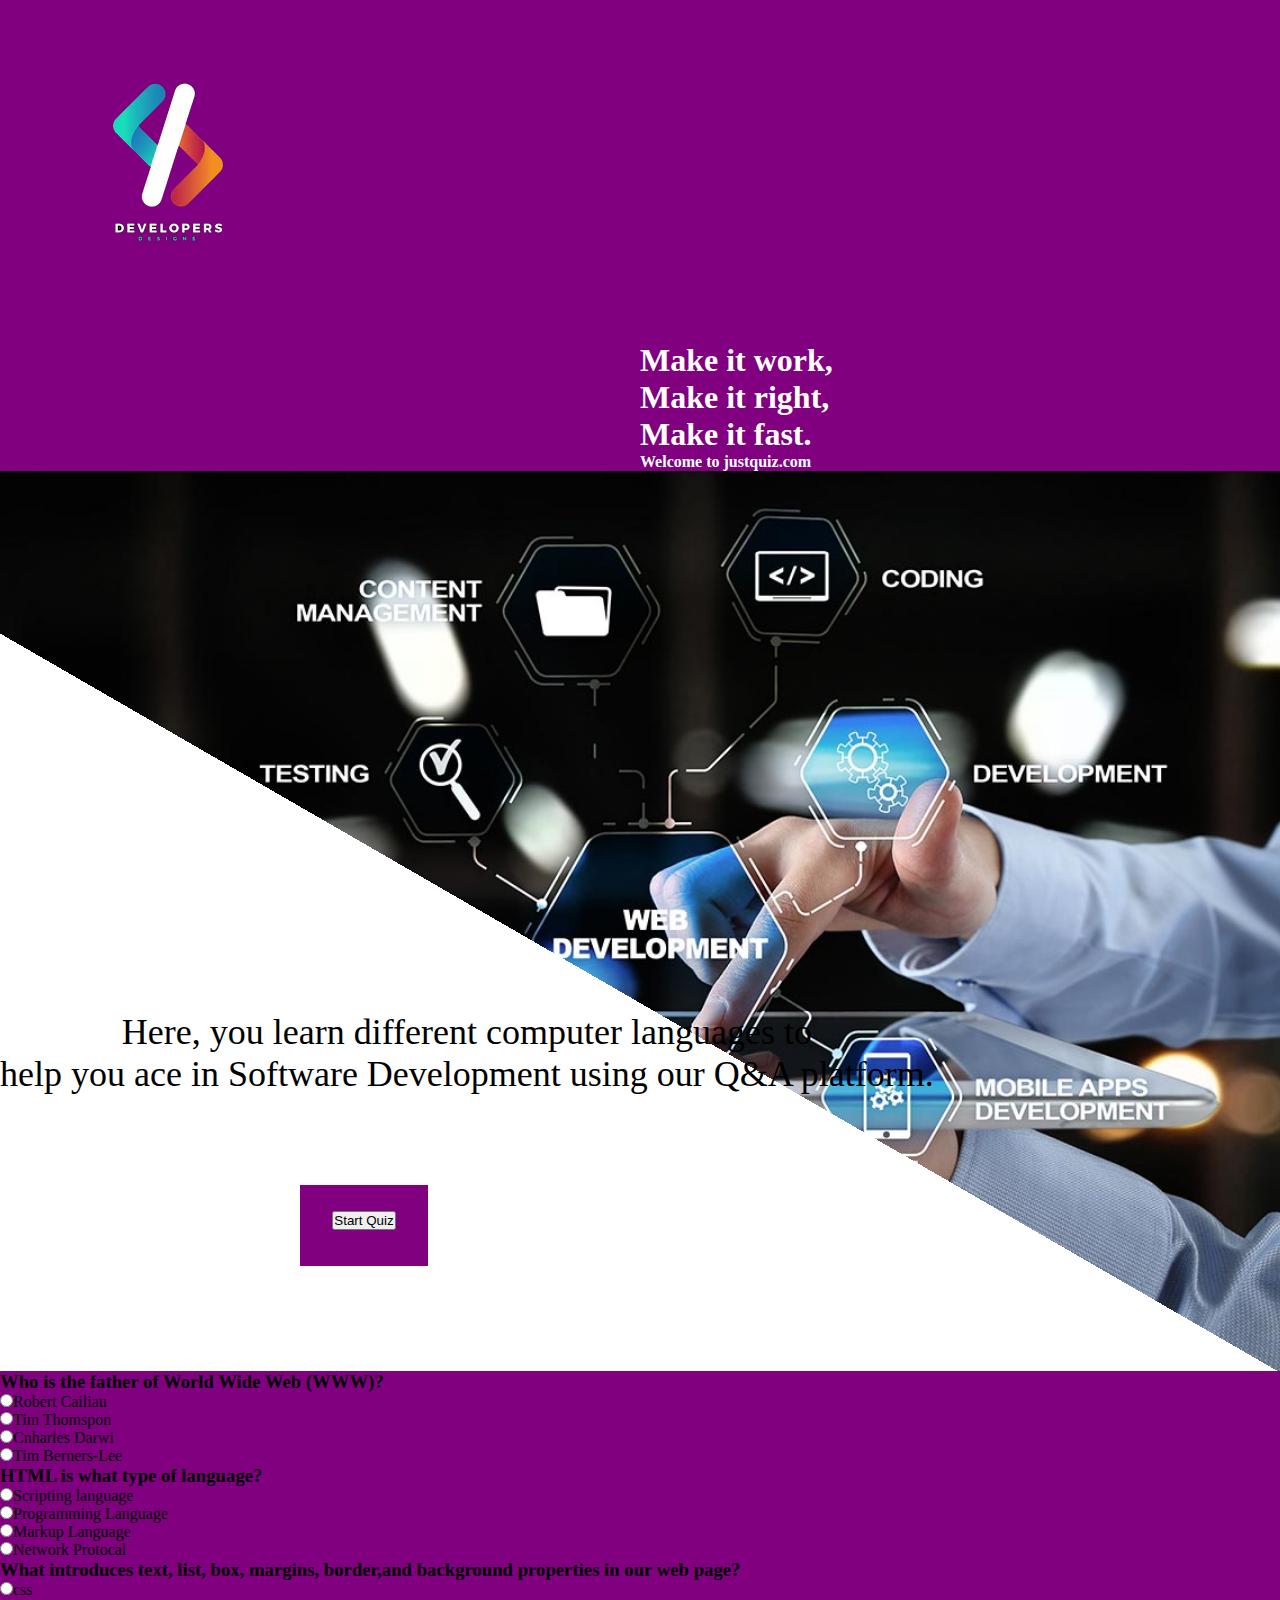
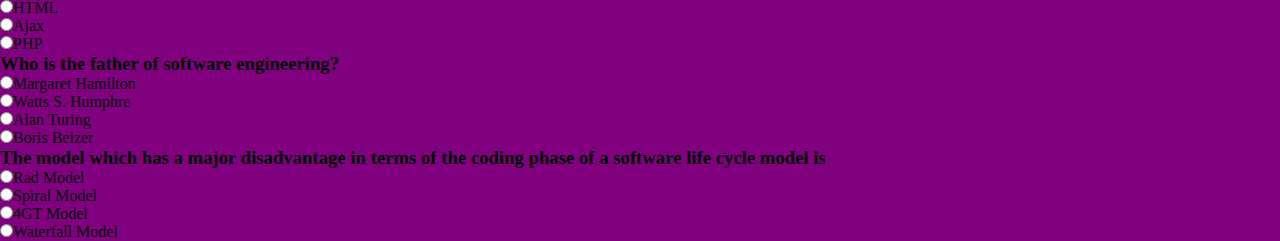
==== index.html @ 2e6d9368 "This commit adds question four and five to my webpage" ====
<!DOCTYPE html>
<html lang="en">
<head>
    <meta charset="UTF-8">
    <meta http-equiv="X-UA-Compatible" content="IE=edge">
    <link rel="stylesheet" href="/css/style.css">
    <meta name="viewport" content="width=device-width, initial-scale=1.0">
    <title>MCQ-board</title>
</head>
<body>
    <div id="image1">
        <img src="/images/image-removebg-preview (1).png" alt="image1">
        <div class="heading1">
            <h1>Make it work, <br> Make it right, <br> Make it fast.</h1>
            <p><strong> Welcome to justquiz.com</strong></p>
        </div>
    </div>
        <div class="Welcomepage">
<p>Here, you learn different computer languages to <br>help you ace in Software Development using our Q&A platform.</p><br>
  <div id="button">
 <button type="submit">Start Quiz</button></div>
</div>

<!-- question1 -->
<div class="question1">
    <form id="userform">        
        <h3>Who is the father of World Wide Web (WWW)?</h3>
        <p><input type="radio" name="male" value="Robert Cailiau">Robert Cailiau</p>
        <p><input type="radio" name="male" value="Tim Thomspon">Tim Thomspon</p>
        <p><input type="radio" name="male" value="Cnharles Darwi">Cnharles Darwi</p>
        <p><input type="radio" name="male" value="Tim Berners-Lee">Tim Berners-Lee</p>

        <!-- question2 -->
        <h3>HTML is what type of language?</h3>
        <p><input type="radio" name="language" value="Scripting Language">Scripting language</p>
        <p><input type="radio" name="language" value="Programming Language">Programming Language</p>
        <p><input type="radio" name="language" value="Markup Language">Markup Language</p>
        <p><input type="radio" name="language" value="Network Protocal">Network Protocal</p>

        <!-- question3 -->
        <h3>What introduces text, list, box, margins, border,and background properties in our web page?</h3>
        <p><input type="radio" name="what" value="css">css</p>
        <p><input type="radio" name="what" value="HTML">HTML</p>
        <p><input type="radio" name="what" value="Ajax">Ajax</p>
        <p><input type="radio" name="what" value="PHP">PHP</p>

        <!-- question4 -->
        <h3>Who is the father of software engineering?</h3>
        <p><input type="radio" name="father" value="Margaret Hamilton">Margaret Hamilton</p>
        <p><input type="radio" name="father" value="Watts S. Humphre">Watts S. Humphre</p>
        <p><input type="radio" name="father" value="Alan Turing">Alan Turing</p>
        <p><input type="radio" name="father" value="Boris Beizer">Boris Beizer</p>

        <!-- question5 -->
        <h3>The model which has a major disadvantage in terms of the coding phase of a software life cycle model is</h3>
        <p><input type="radio" name="model" value="Rad Model">Rad Model</p>
        <p><input type="radio" name="model" value="Spiral Model">Spiral Model</p>
        <p><input type="radio" name="model" value="4GT Model">4GT Model</p>
        <p><input type="radio" name="model" value="Waterfall Model">Waterfall Model</p>
       
        

    </form>
</div>





    <script src="/Js/sandbox.js"></script>
</body>
</html>
---- css/style.css ----
*{
    margin: 0px;
    padding: 0px;
    box-sizing: border-box;
}
body{
    background-color:purple; 
}
.image1{
    display: inline-flex;
    padding:0 20px 20px 0;
}
.heading1{
    position: relative;
    color: white;
    margin-left: 50%;
    display: block;
   
}

.Welcomepage{
    text-align: center;
    color: pink;
    background: linear-gradient(30deg, white 45%, transparent 45%), url(../images/image2.jpg);
    background-size: cover;
    background-repeat: no-repeat;
    height: 100vh;
}
.Welcomepage>p{
    position: relative;
    top: 60%;
    float: left;
    color: black;
    font-size: 36px;
}
#button{
    position: relative;
    margin-left: 300px;
   margin-right: 38%;
    background-color: purple;
    color: black;
    float: left;
width: 10%;
height: 9%;
   top: 70%;
   padding: 2%;
    
}
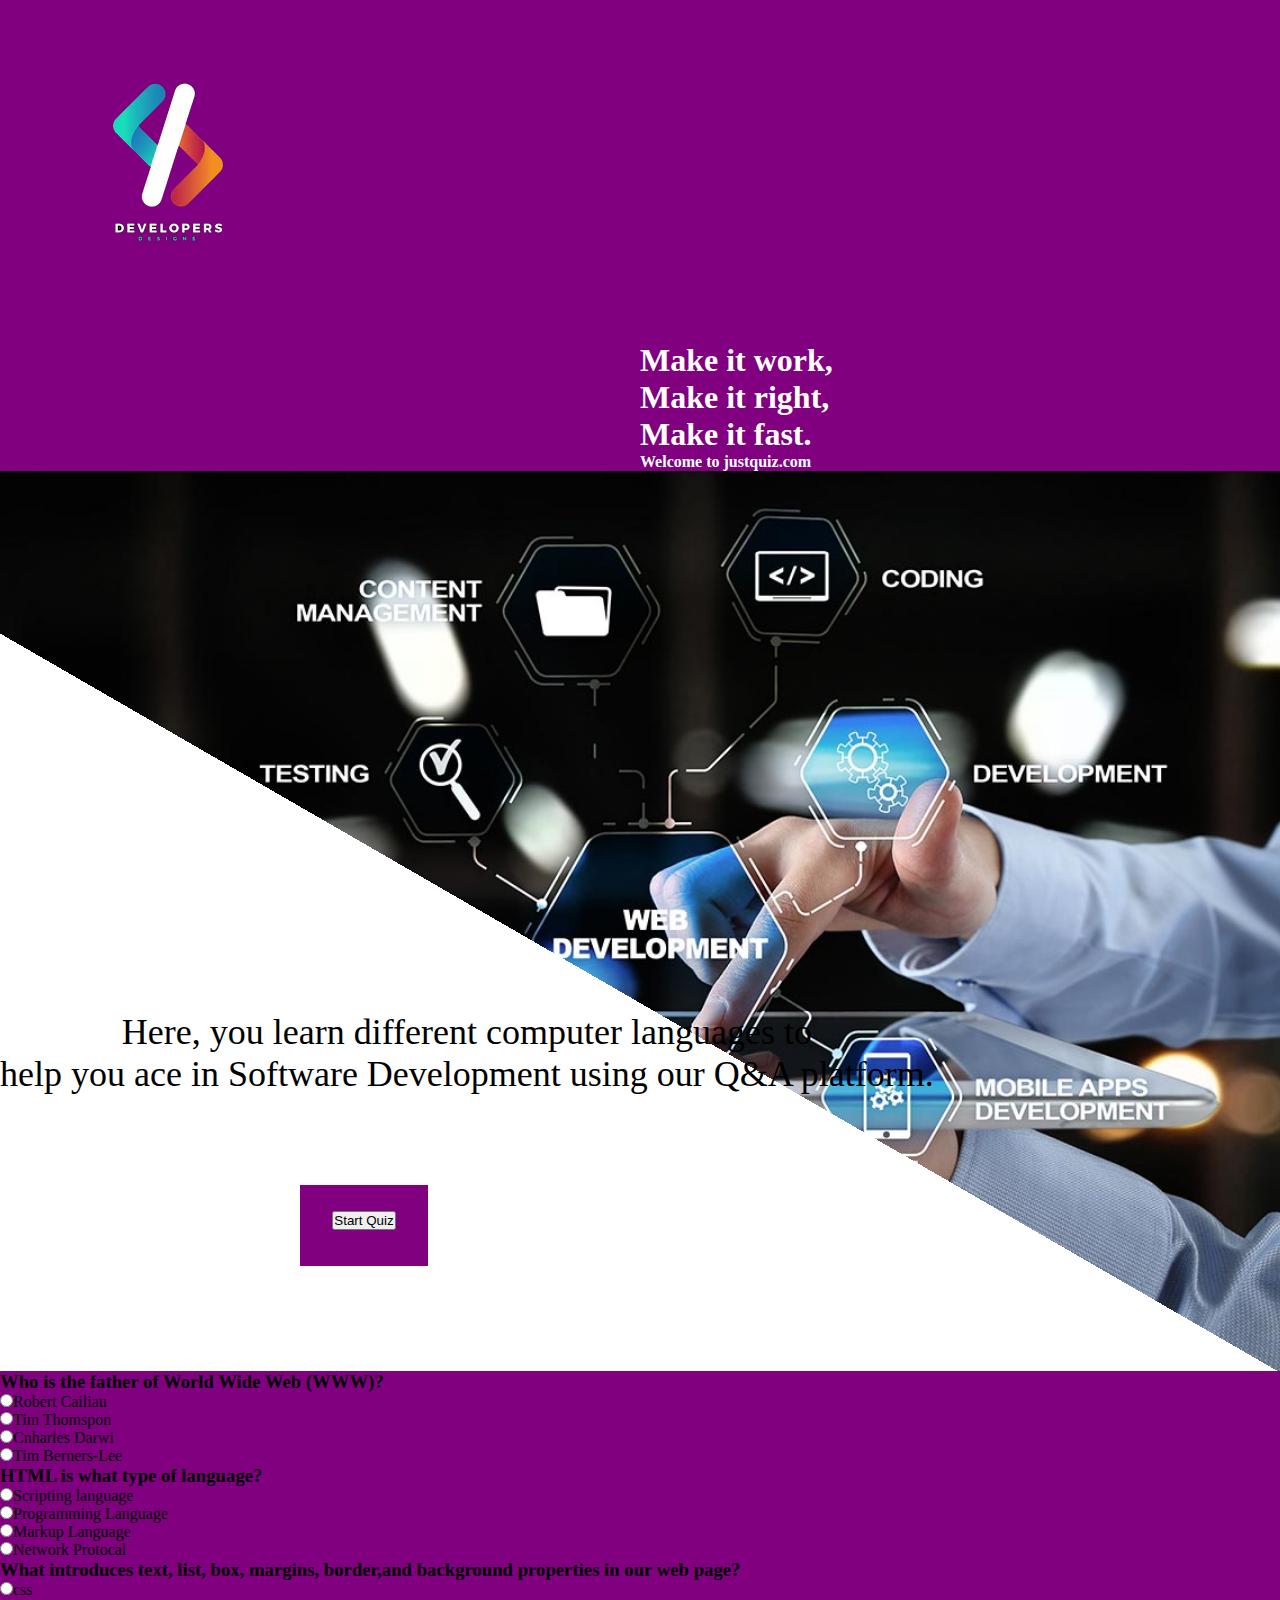
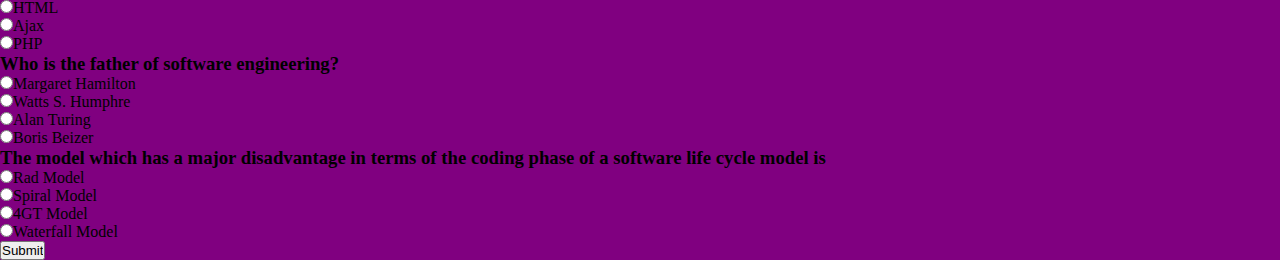
==== commit 5e30d125: "THis commit adds a submit button at the end of our quizzes on the webpage" ====
--- a/index.html
+++ b/index.html
@@ -57,16 +57,9 @@
         <p><input type="radio" name="model" value="Spiral Model">Spiral Model</p>
         <p><input type="radio" name="model" value="4GT Model">4GT Model</p>
         <p><input type="radio" name="model" value="Waterfall Model">Waterfall Model</p>
-       
-        
-
-    </form>
+        <input type="submit"value="Submit">
+        </form>
 </div>
-
-
-
-
-
     <script src="/Js/sandbox.js"></script>
 </body>
 </html>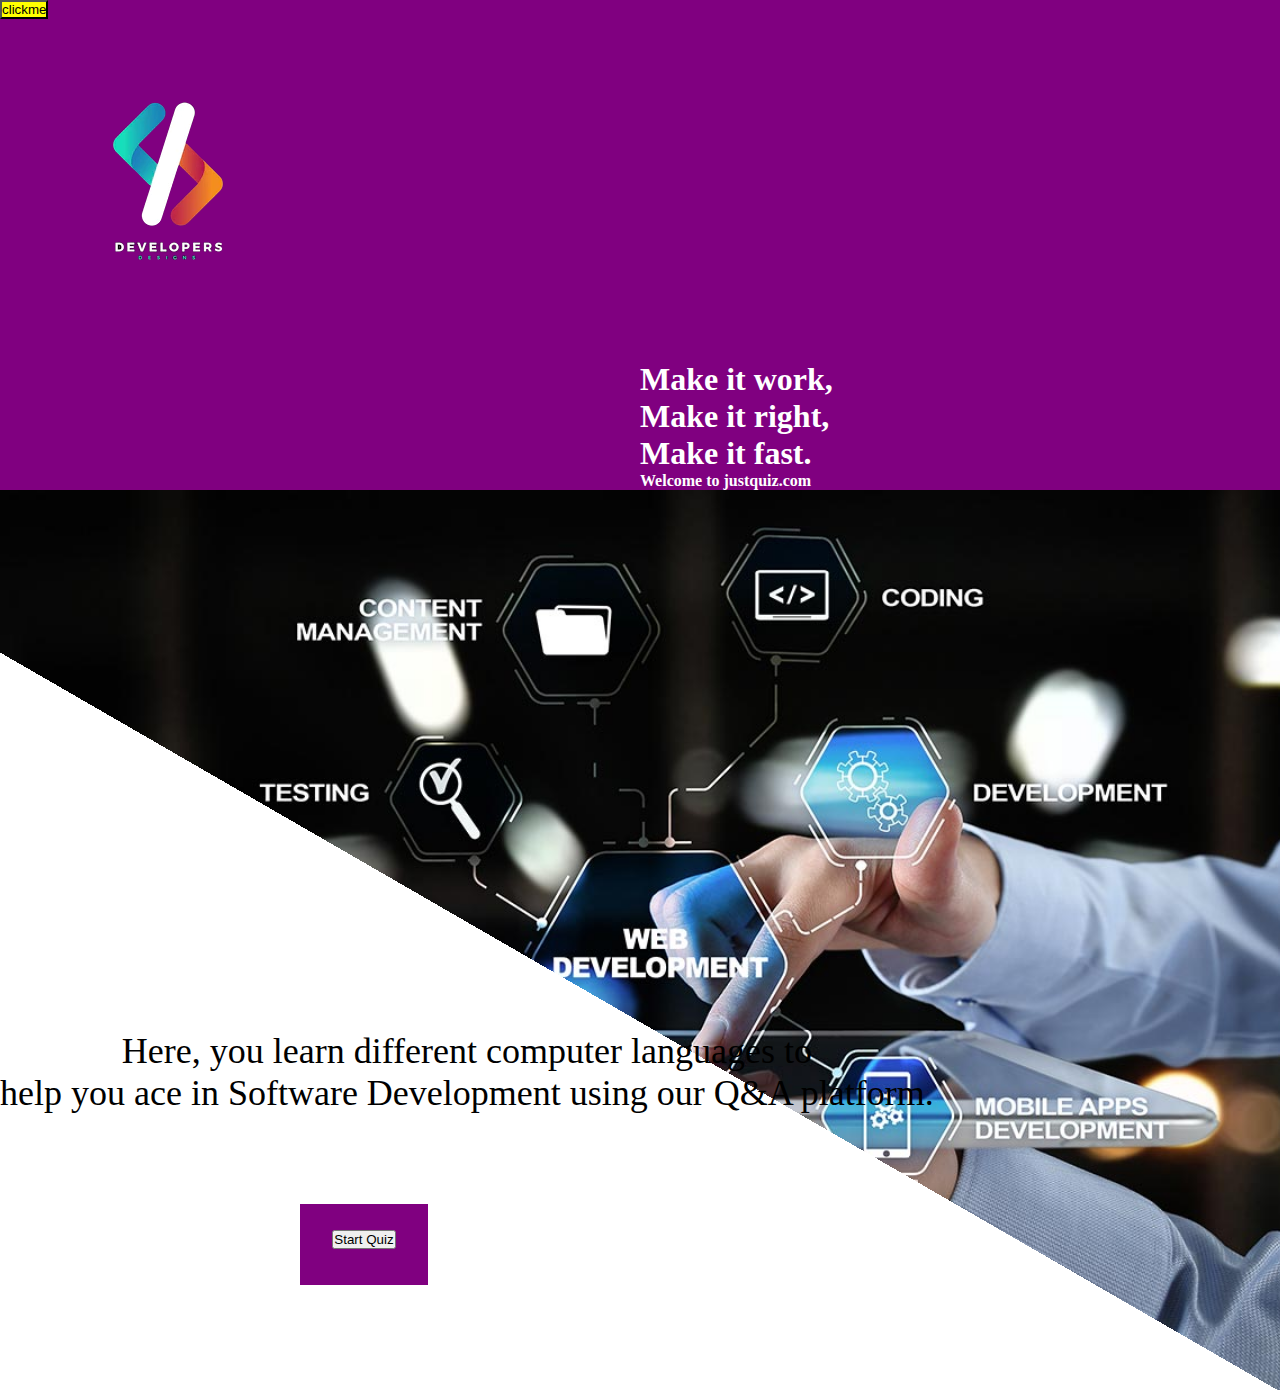
==== commit 8d776197: "this commit creates another page in our website" ====
--- a/index.html
+++ b/index.html
@@ -5,6 +5,9 @@
     <meta http-equiv="X-UA-Compatible" content="IE=edge">
     <link rel="stylesheet" href="/css/style.css">
     <meta name="viewport" content="width=device-width, initial-scale=1.0">
+    <a href="page2.html">
+        <button style="background-color: yellow;">clickme</button>
+    </a> 
     <title>MCQ-board</title>
 </head>
 <body>
@@ -22,44 +25,6 @@
 </div>
 
 <!-- question1 -->
-<div class="question1">
-    <form id="userform">        
-        <h3>Who is the father of World Wide Web (WWW)?</h3>
-        <p><input type="radio" name="male" value="Robert Cailiau">Robert Cailiau</p>
-        <p><input type="radio" name="male" value="Tim Thomspon">Tim Thomspon</p>
-        <p><input type="radio" name="male" value="Cnharles Darwi">Cnharles Darwi</p>
-        <p><input type="radio" name="male" value="Tim Berners-Lee">Tim Berners-Lee</p>
 
-        <!-- question2 -->
-        <h3>HTML is what type of language?</h3>
-        <p><input type="radio" name="language" value="Scripting Language">Scripting language</p>
-        <p><input type="radio" name="language" value="Programming Language">Programming Language</p>
-        <p><input type="radio" name="language" value="Markup Language">Markup Language</p>
-        <p><input type="radio" name="language" value="Network Protocal">Network Protocal</p>
-
-        <!-- question3 -->
-        <h3>What introduces text, list, box, margins, border,and background properties in our web page?</h3>
-        <p><input type="radio" name="what" value="css">css</p>
-        <p><input type="radio" name="what" value="HTML">HTML</p>
-        <p><input type="radio" name="what" value="Ajax">Ajax</p>
-        <p><input type="radio" name="what" value="PHP">PHP</p>
-
-        <!-- question4 -->
-        <h3>Who is the father of software engineering?</h3>
-        <p><input type="radio" name="father" value="Margaret Hamilton">Margaret Hamilton</p>
-        <p><input type="radio" name="father" value="Watts S. Humphre">Watts S. Humphre</p>
-        <p><input type="radio" name="father" value="Alan Turing">Alan Turing</p>
-        <p><input type="radio" name="father" value="Boris Beizer">Boris Beizer</p>
-
-        <!-- question5 -->
-        <h3>The model which has a major disadvantage in terms of the coding phase of a software life cycle model is</h3>
-        <p><input type="radio" name="model" value="Rad Model">Rad Model</p>
-        <p><input type="radio" name="model" value="Spiral Model">Spiral Model</p>
-        <p><input type="radio" name="model" value="4GT Model">4GT Model</p>
-        <p><input type="radio" name="model" value="Waterfall Model">Waterfall Model</p>
-        <input type="submit"value="Submit">
-        </form>
-</div>
-    <script src="/Js/sandbox.js"></script>
 </body>
 </html>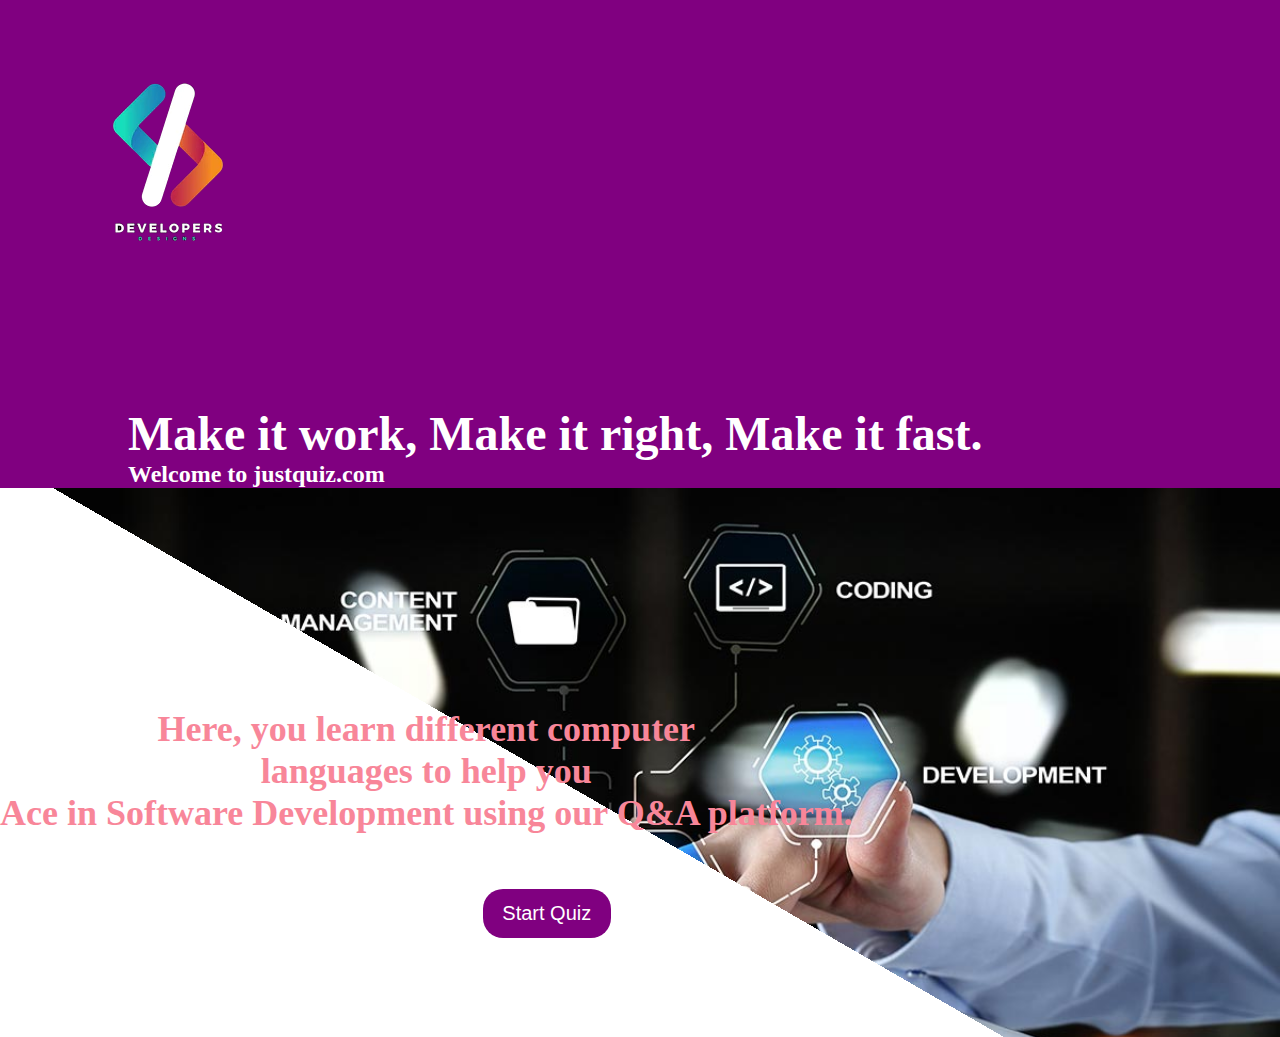
==== commit 7ecdc014: "This commit completes styling page one of my website" ====
--- a/index.html
+++ b/index.html
@@ -5,24 +5,22 @@
     <meta http-equiv="X-UA-Compatible" content="IE=edge">
     <link rel="stylesheet" href="/css/style.css">
     <meta name="viewport" content="width=device-width, initial-scale=1.0">
-    <a href="page2.html">
-        <button style="background-color: yellow;">clickme</button>
-    </a> 
+    
     <title>MCQ-board</title>
 </head>
 <body>
-    <div id="image1">
-        <img src="/images/image-removebg-preview (1).png" alt="image1">
+    <div class="header">
+        <div id="image1">
+            <img src="/images/image-removebg-preview (1).png" alt="image1">
+        </div>
         <div class="heading1">
-            <h1>Make it work, <br> Make it right, <br> Make it fast.</h1>
+            <h1>Make it work, Make it right, Make it fast.</h1>
             <p><strong> Welcome to justquiz.com</strong></p>
         </div>
     </div>
-        <div class="Welcomepage">
-<p>Here, you learn different computer languages to <br>help you ace in Software Development using our Q&A platform.</p><br>
-  <div id="button">
- <button type="submit">Start Quiz</button></div>
-</div>
+   <div class="Welcomepage">
+<p><strong> Here, you learn different computer <br> languages to help you <br> Ace in Software Development using our Q&A platform.</strong></p><br>
+    <a href="page2.html"><button id ="button" type="submit">Start Quiz</button></a></div>
 
 <!-- question1 -->
 
--- a/css/style.css
+++ b/css/style.css
@@ -10,40 +10,49 @@
     display: inline-flex;
     padding:0 20px 20px 0;
 }
+.header{
+    display: flex;
+    flex-direction: row;
+    flex-wrap: wrap;
+}
 .heading1{
     position: relative;
     color: white;
-    margin-left: 50%;
-    display: block;
-   
+    margin-top: 5%;
+    margin-left: 10%;  
+    font-size: 150%; 
 }
-
 .Welcomepage{
     text-align: center;
     color: pink;
     background: linear-gradient(30deg, white 45%, transparent 45%), url(../images/image2.jpg);
     background-size: cover;
     background-repeat: no-repeat;
-    height: 100vh;
+    height: 61vh;
 }
 .Welcomepage>p{
     position: relative;
-    top: 60%;
+    top: 40%;
     float: left;
-    color: black;
+    color: rgb(248, 134, 153);
     font-size: 36px;
 }
 #button{
     position: relative;
     margin-left: 300px;
-   margin-right: 38%;
+    margin-right: 38%;
     background-color: purple;
-    color: black;
-    float: left;
-width: 10%;
-height: 9%;
-   top: 70%;
-   padding: 2%;
-    
+    color: white;
+    font-size: 20px;
+    text-align: center;
+    width: 10%;
+    height: 9%;
+   top: 50%;
+   padding: 10px;
+   border: none;
+   border-radius: 20px;  
+}
+.questions> form{
+    align-items: center;
 }
 
